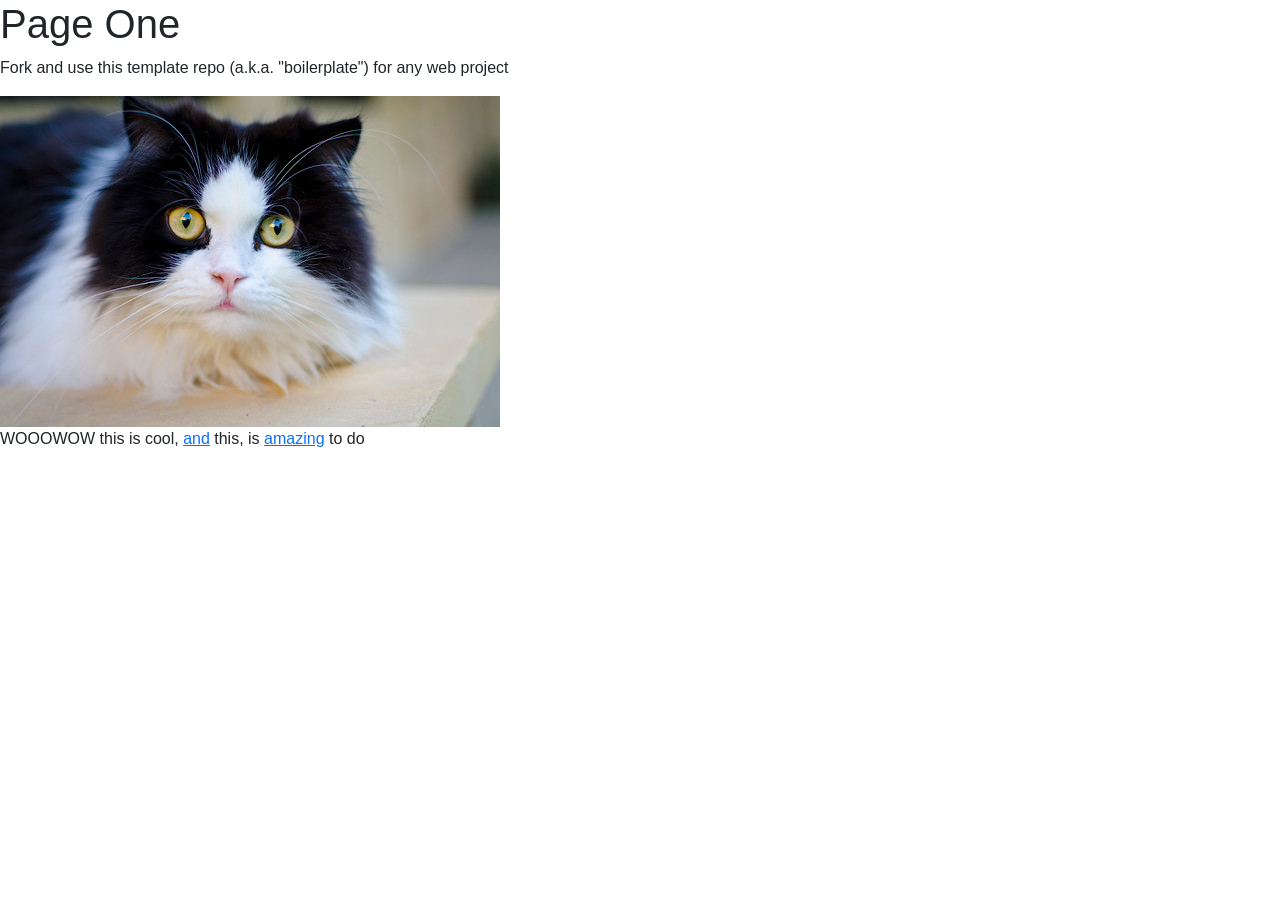
==== 01.html @ ee9440b1 "Create 01.html" ====
<!doctype html>
<html lang="en">
<head>
	<meta charset="utf-8">
	<title>Website Template</title>
	<meta name="viewport" content="width=device-width,initial-scale=1">
	<link href="https://cdn.jsdelivr.net/npm/bootstrap@5.3.8/dist/css/bootstrap.min.css" rel="stylesheet">
	<link rel="stylesheet" href="./assets/css/styles.css">
</head>
<body>

	<h1>Page One</h1>
	<p>Fork and use this template repo (a.k.a. "boilerplate") for any web project</p>
	<img src="assets/img/cat.jpg" alt="">
	<p>WOOOWOW this is cool, <a href="01.html">and</a> this, is <a href="02.html">amazing</a> to do </p>
	
	<script src="https://cdn.jsdelivr.net/npm/bootstrap@5.3.8/dist/js/bootstrap.bundle.min.js"></script>
	<script src="./assets/js/main.js"></script>
</body>
</html>
---- assets/css/styles.css ----
/* styles.css */

* {
	font-family: Arial;
}
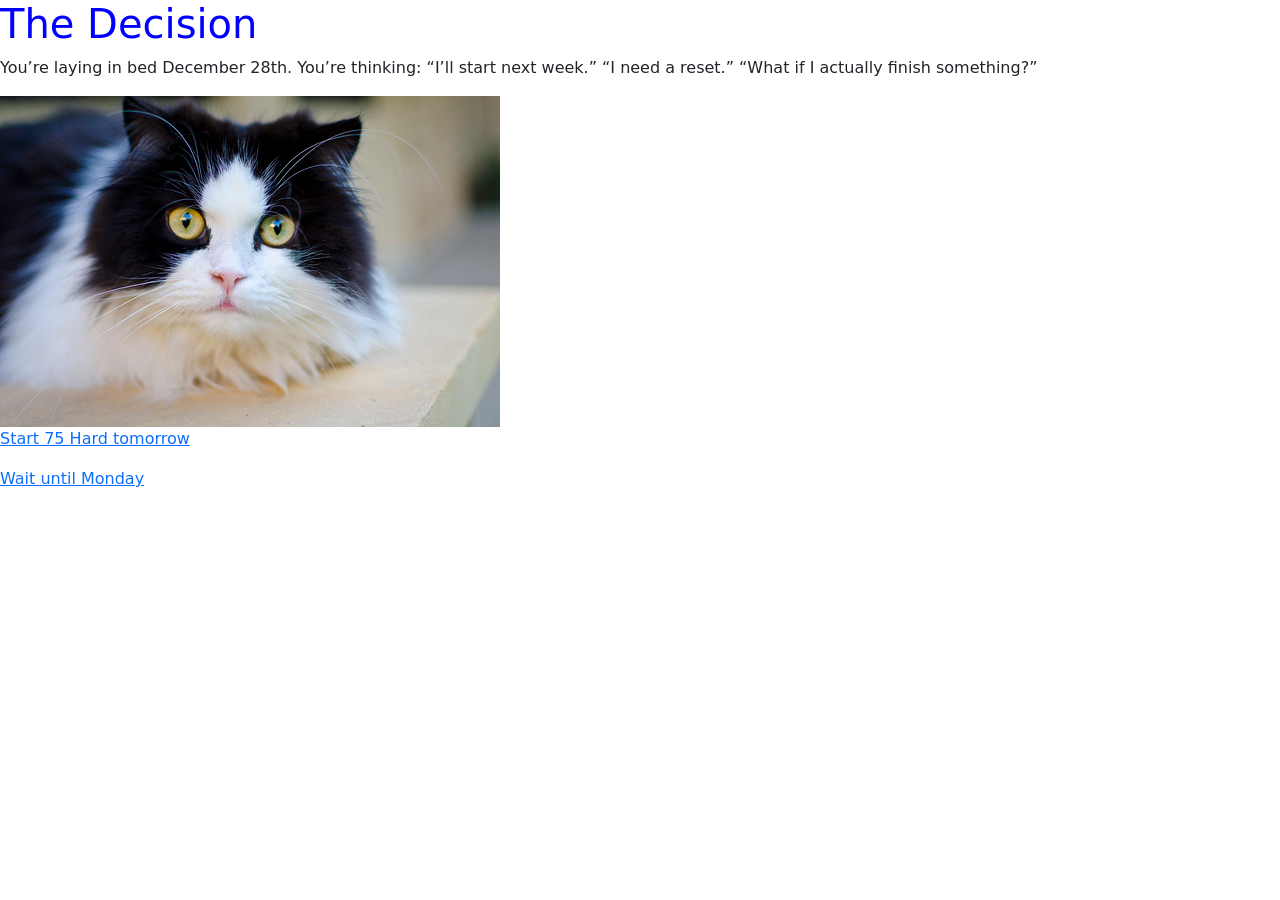
==== commit 8fbe41f6: "Update 01.html made them changes" ====
--- a/01.html
+++ b/01.html
@@ -9,10 +9,20 @@
 </head>
 <body>
 
-	<h1>Page One</h1>
-	<p>Fork and use this template repo (a.k.a. "boilerplate") for any web project</p>
+	<h1>The Decision</h1>
+	<p>You’re laying in bed December 28th.
+
+You’re thinking:
+
+“I’ll start next week.”
+
+“I need a reset.”
+
+“What if I actually finish something?”
+	</p>
 	<img src="assets/img/cat.jpg" alt="">
-	<p>WOOOWOW this is cool, <a href="01.html">and</a> this, is <a href="02.html">amazing</a> to do </p>
+	<p><a href="02.html">Start 75 Hard tomorrow</a> </p>
+	<p><a href="03.html">Wait until Monday </p>
 	
 	<script src="https://cdn.jsdelivr.net/npm/bootstrap@5.3.8/dist/js/bootstrap.bundle.min.js"></script>
 	<script src="./assets/js/main.js"></script>
--- a/assets/css/styles.css
+++ b/assets/css/styles.css
@@ -1,5 +1,6 @@
 /* styles.css */
 
-* {
-	font-family: Arial;
-}+h1 {
+	font-size: 150 px;
+	color: Blue;
+}
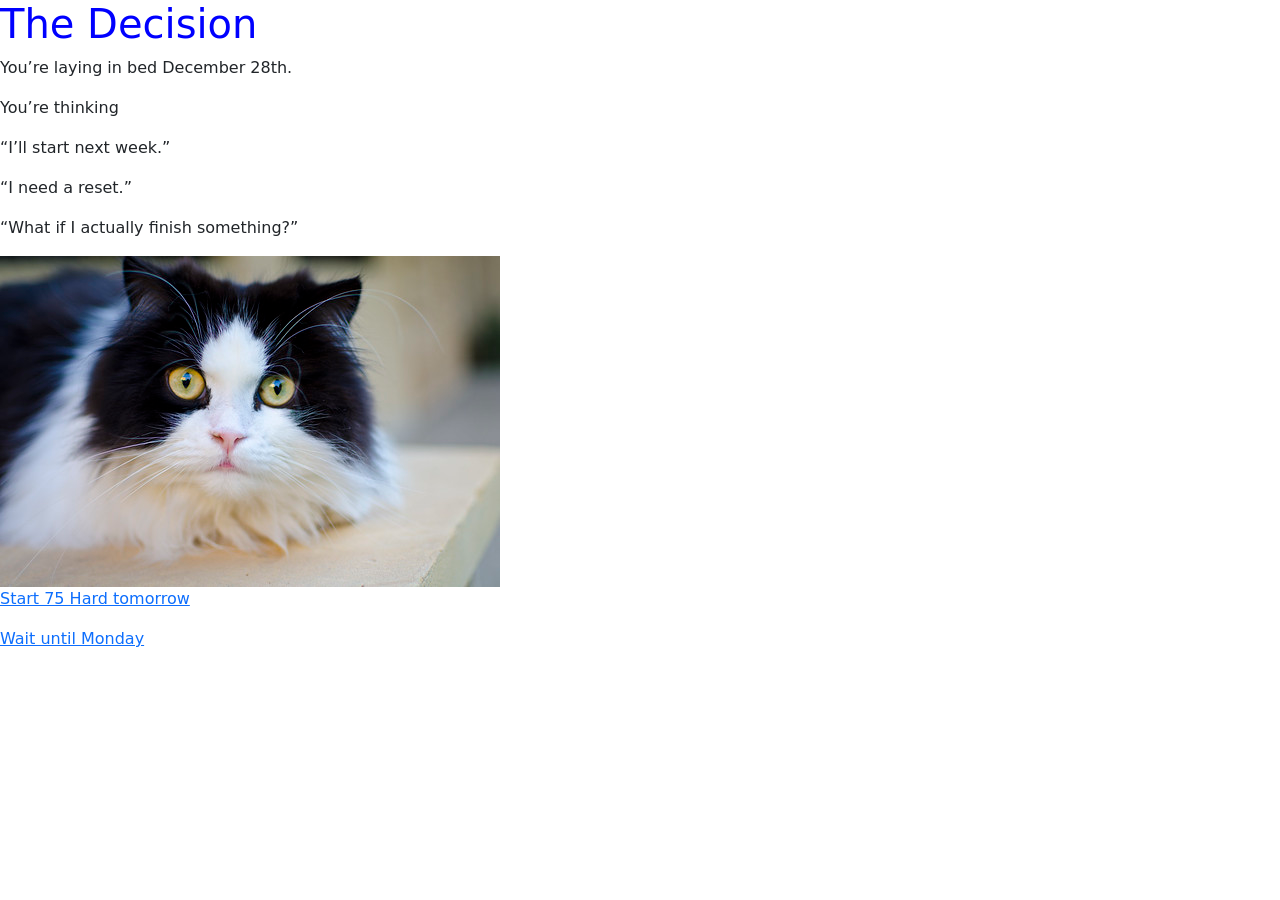
==== commit 58114321: "Update 01.html added info" ====
--- a/01.html
+++ b/01.html
@@ -10,16 +10,16 @@
 <body>
 
 	<h1>The Decision</h1>
-	<p>You’re laying in bed December 28th.
+	<p>You’re laying in bed December 28th.</p>
 
-You’re thinking:
+</p>You’re thinking</p>
 
-“I’ll start next week.”
+</p>“I’ll start next week.”</p>
 
-“I need a reset.”
+</p>“I need a reset.”</p>
 
-“What if I actually finish something?”
-	</p>
+</p>“What if I actually finish something?”</p>
+	
 	<img src="assets/img/cat.jpg" alt="">
 	<p><a href="02.html">Start 75 Hard tomorrow</a> </p>
 	<p><a href="03.html">Wait until Monday </p>
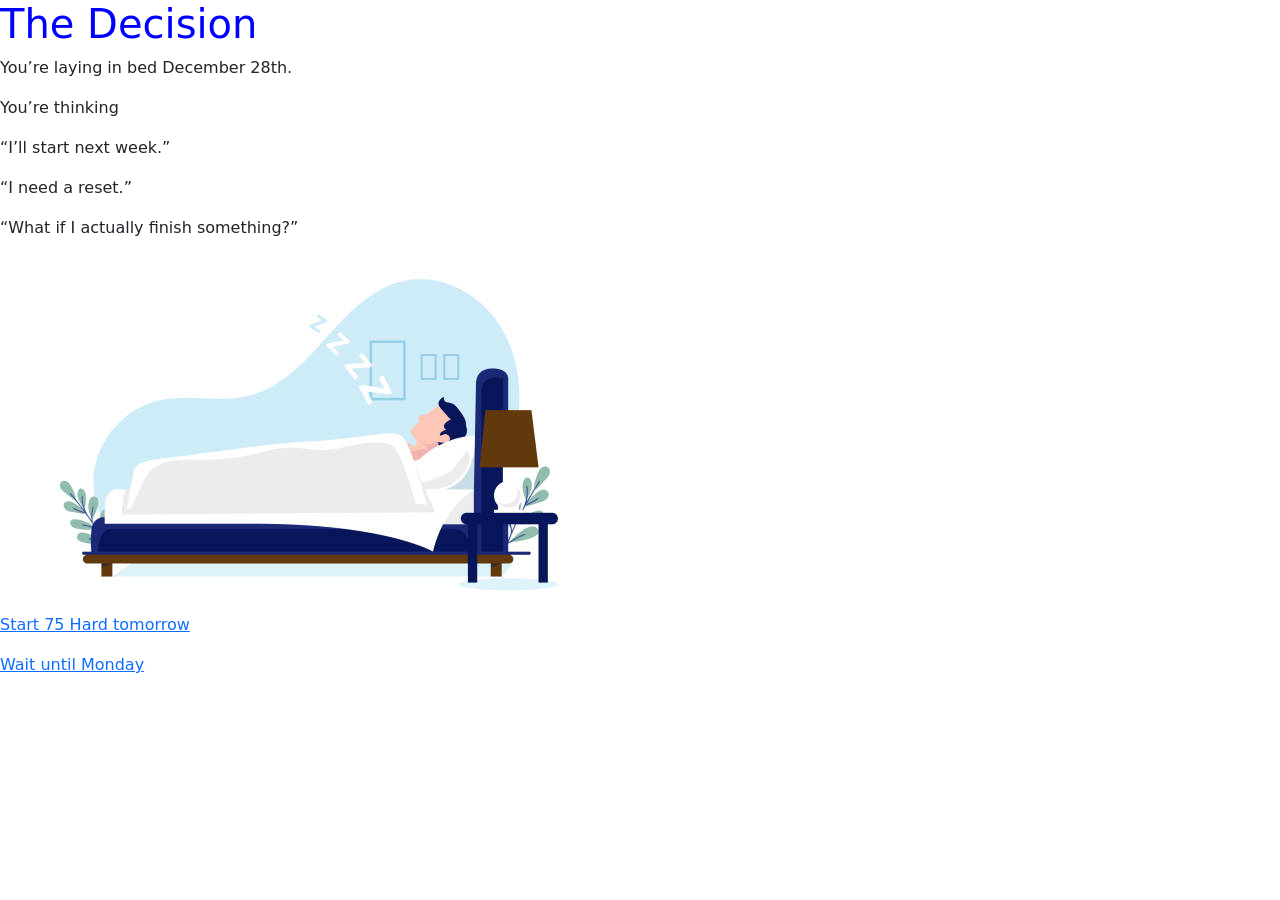
==== commit 5a411201: "Update 01.html bed" ====
--- a/01.html
+++ b/01.html
@@ -20,7 +20,7 @@
 
 </p>“What if I actually finish something?”</p>
 	
-	<img src="assets/img/cat.jpg" alt="">
+	<img src="assets/img/bed.jpg" alt="">
 	<p><a href="02.html">Start 75 Hard tomorrow</a> </p>
 	<p><a href="03.html">Wait until Monday </p>
 	
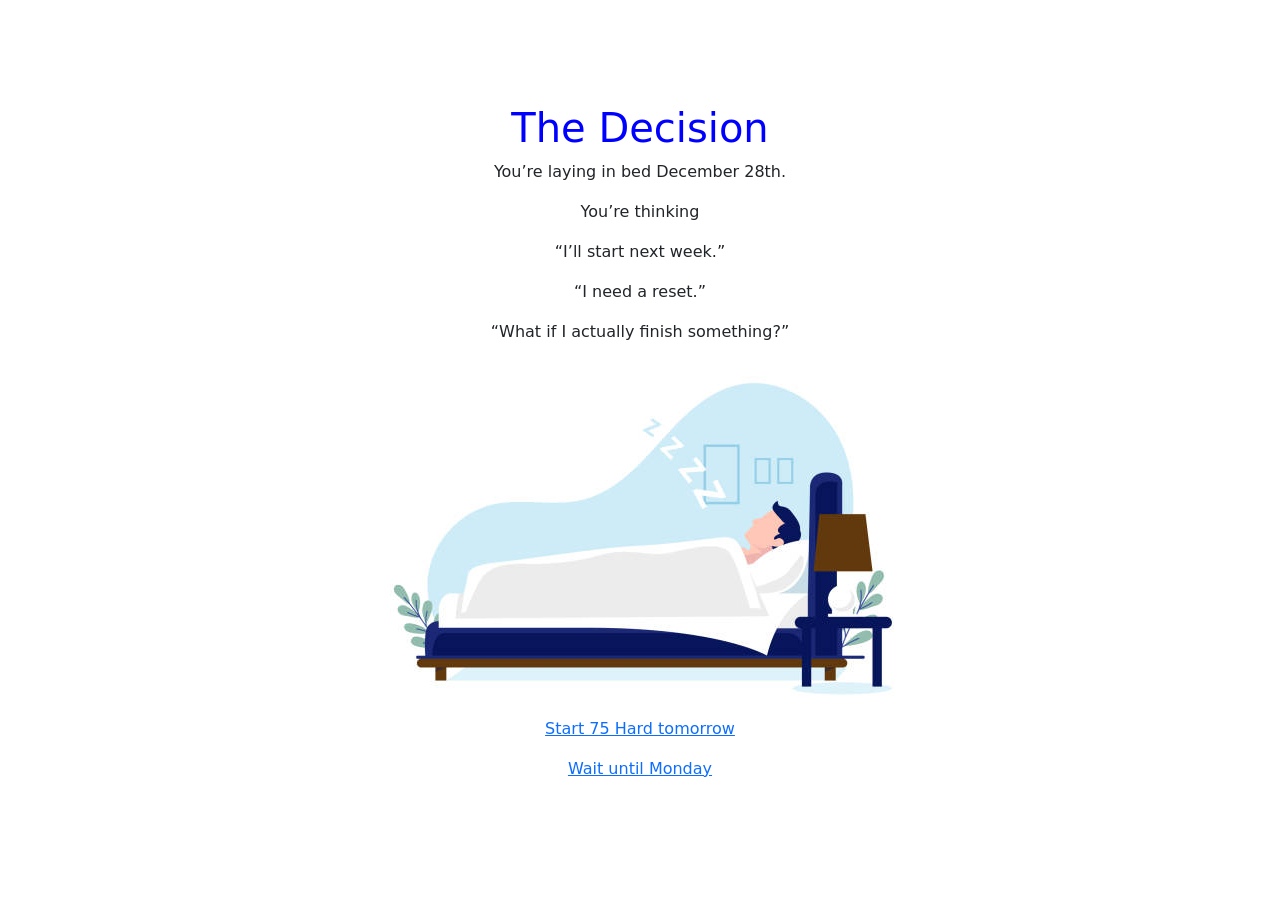
==== commit 96aff175: "Update 01.html finishing touches" ====
--- a/01.html
+++ b/01.html
@@ -7,8 +7,8 @@
 	<link href="https://cdn.jsdelivr.net/npm/bootstrap@5.3.8/dist/css/bootstrap.min.css" rel="stylesheet">
 	<link rel="stylesheet" href="./assets/css/styles.css">
 </head>
-<body>
-
+<body class="d-flex justify-content-center align-items-center vh-100 text-center">
+<div>
 	<h1>The Decision</h1>
 	<p>You’re laying in bed December 28th.</p>
 
@@ -23,6 +23,7 @@
 	<img src="assets/img/bed.jpg" alt="">
 	<p><a href="02.html">Start 75 Hard tomorrow</a> </p>
 	<p><a href="03.html">Wait until Monday </p>
+</div>
 	
 	<script src="https://cdn.jsdelivr.net/npm/bootstrap@5.3.8/dist/js/bootstrap.bundle.min.js"></script>
 	<script src="./assets/js/main.js"></script>
